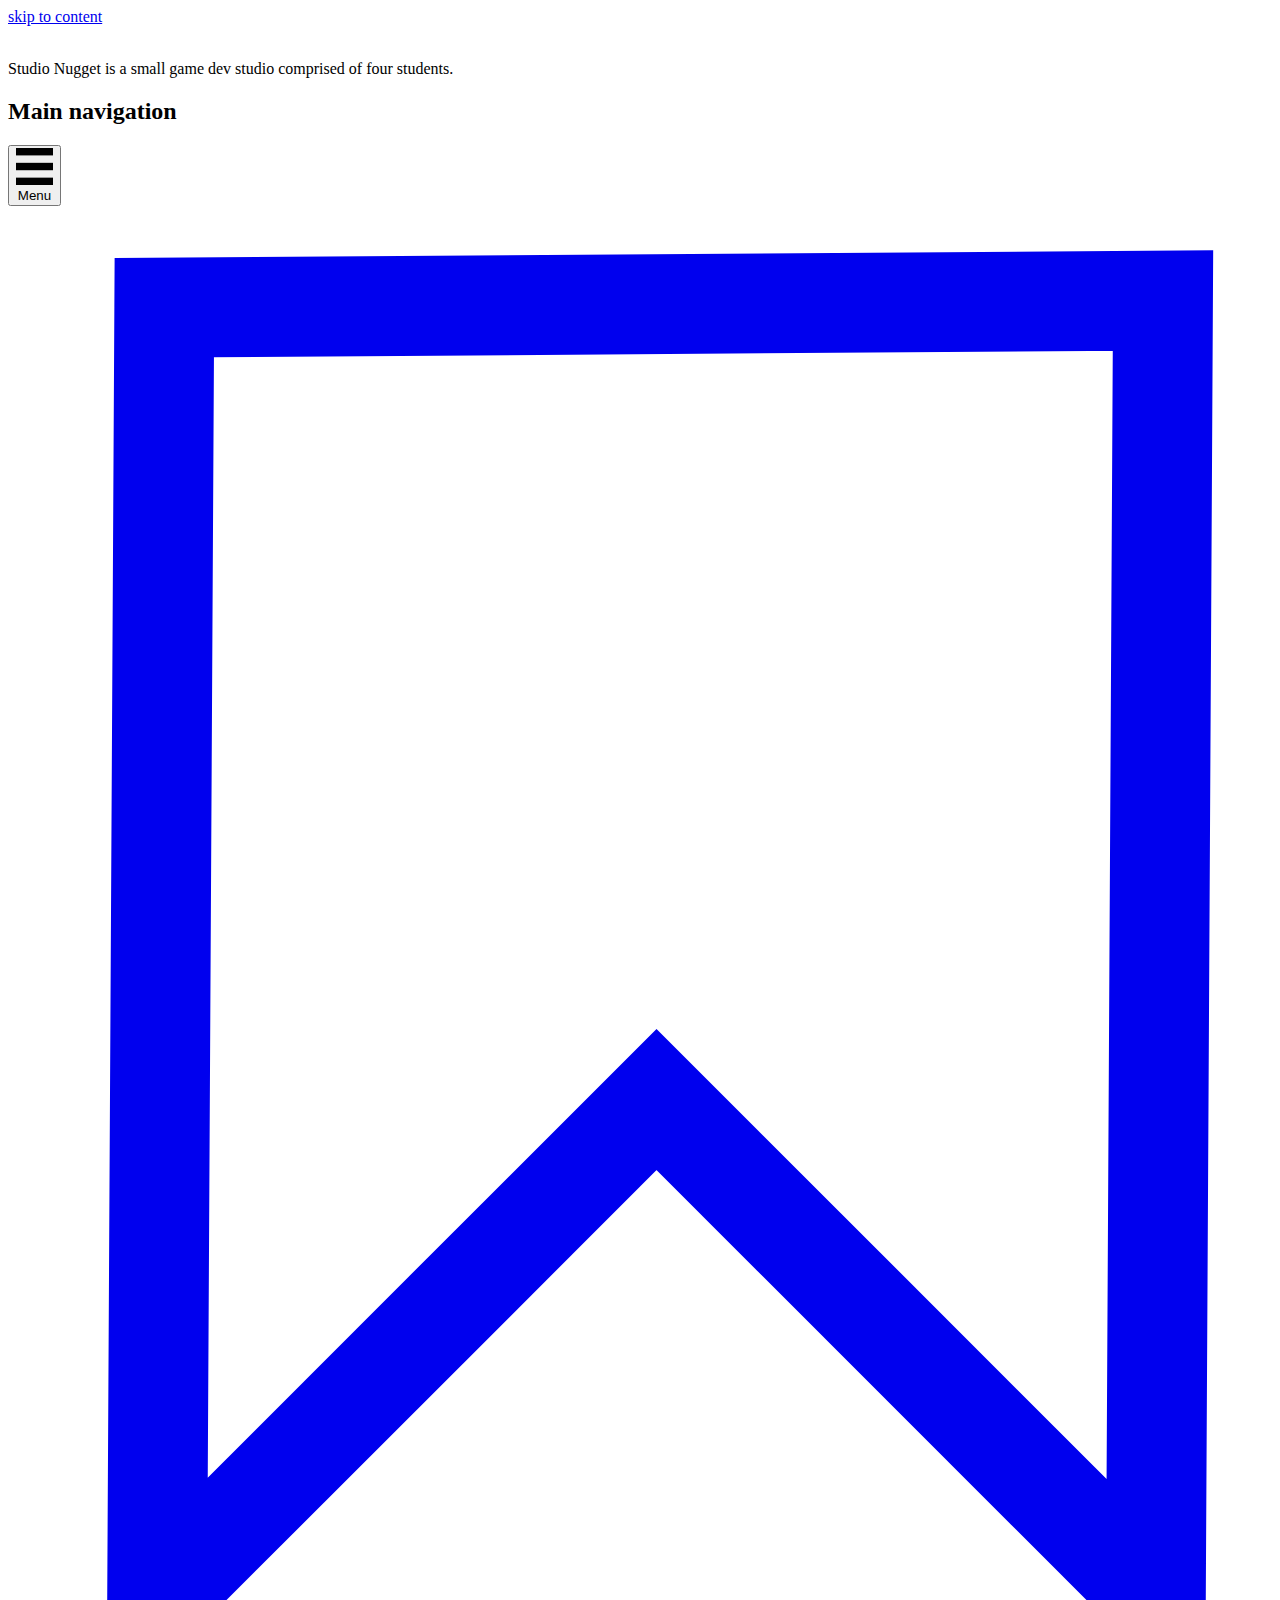
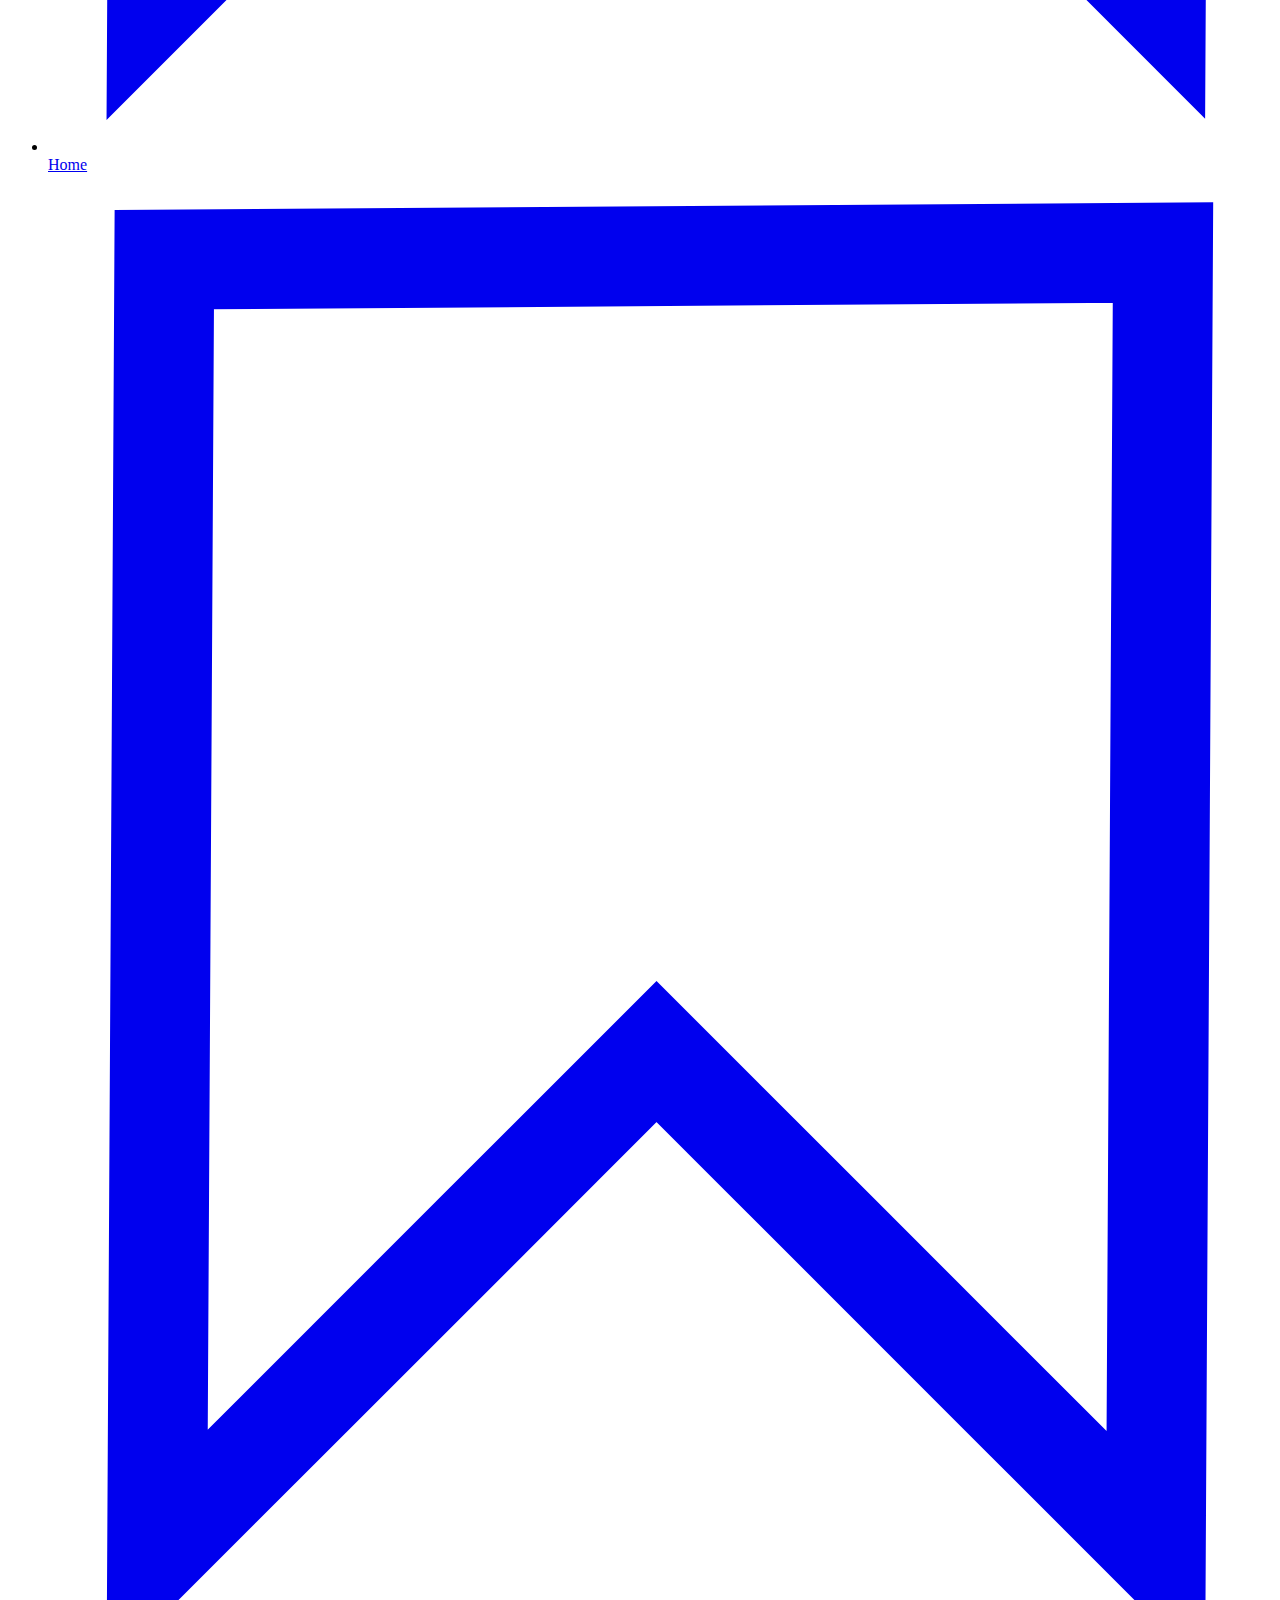
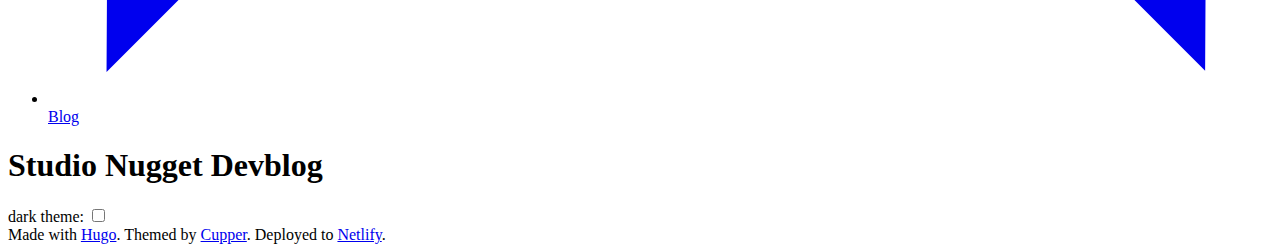
==== docs/index.html @ 91580c2d "first commit" ====
<!DOCTYPE html>
<html lang="en">
  <head>
  <meta charset="utf-8">
  <meta name="viewport" content="width=device-width, initial-scale=1.0">
  <meta http-equiv="X-UA-Compatible" content="IE=edge">

  <meta name="generator" content="Hugo 0.54.0" />
  <link rel="canonical" href="https://studio-nugget.github.io/blog/">

  
    
      <meta name="description" content="Studio Nugget is a small game dev studio comprised of four students.">
    
  

  <link rel="apple-touch-icon" sizes="180x180" href="/apple-touch-icon.png">
  <link rel="icon" type="image/png" sizes="32x32" href="/favicon-32x32.png">
  <link rel="icon" type="image/png" sizes="16x16" href="/favicon-16x16.png">
  <link rel="manifest" href="/site.webmanifest">
  <link rel="mask-icon" href="/safari-pinned-tab.svg" color="#000000">
  <meta name="msapplication-TileColor" content="#ffffff">
  <meta name="theme-color" content="#ffffff">

  <link rel="stylesheet" href="https://studio-nugget.github.io/blog/css/prism.css" media="none" onload="this.media='all';">

  
  
  <link rel="stylesheet" type="text/css" href="https://studio-nugget.github.io/blog/css/styles.css">

  <style id="inverter" media="none">
    html { filter: invert(100%) }
    * { background-color: inherit }
    img:not([src*=".svg"]), .colors, iframe, .demo-container { filter: invert(100%) }
  </style>

  
  
    
  
  <title>Studio Nugget Devblog</title>
</head>

  <body>
    <a href="#main">skip to content</a>
    <svg style="display: none">
  <symbol id="bookmark" viewBox="0 0 40 50">
   <g transform="translate(2266 3206.2)">
    <path style="stroke:currentColor;stroke-width:3.2637;fill:none" d="m-2262.2-3203.4-.2331 42.195 16.319-16.318 16.318 16.318.2331-42.428z"/>
   </g>
  </symbol>

  <symbol id="w3c" viewBox="0 0 127.09899 67.763">
   <text font-size="83" style="font-size:83px;font-family:Trebuchet;letter-spacing:-12;fill-opacity:0" letter-spacing="-12" y="67.609352" x="-26.782778">W3C</text>
   <text font-size="83" style="font-size:83px;font-weight:bold;font-family:Trebuchet;fill-opacity:0" y="67.609352" x="153.21722" font-weight="bold">SVG</text>
   <path style="fill:currentColor;image-rendering:optimizeQuality;shape-rendering:geometricPrecision" d="m33.695.377 12.062 41.016 12.067-41.016h8.731l-19.968 67.386h-.831l-12.48-41.759-12.479 41.759h-.832l-19.965-67.386h8.736l12.061 41.016 8.154-27.618-3.993-13.397h8.737z"/>
   <path style="fill:currentColor;image-rendering:optimizeQuality;shape-rendering:geometricPrecision" d="m91.355 46.132c0 6.104-1.624 11.234-4.862 15.394-3.248 4.158-7.45 6.237-12.607 6.237-3.882 0-7.263-1.238-10.148-3.702-2.885-2.47-5.02-5.812-6.406-10.022l6.82-2.829c1.001 2.552 2.317 4.562 3.953 6.028 1.636 1.469 3.56 2.207 5.781 2.207 2.329 0 4.3-1.306 5.909-3.911 1.609-2.606 2.411-5.738 2.411-9.401 0-4.049-.861-7.179-2.582-9.399-1.995-2.604-5.129-3.912-9.397-3.912h-3.327v-3.991l11.646-20.133h-14.062l-3.911 6.655h-2.493v-14.976h32.441v4.075l-12.31 21.217c4.324 1.385 7.596 3.911 9.815 7.571 2.22 3.659 3.329 7.953 3.329 12.892z"/>
   <path style="fill:currentColor;image-rendering:optimizeQuality;shape-rendering:geometricPrecision" d="m125.21 0 1.414 8.6-5.008 9.583s-1.924-4.064-5.117-6.314c-2.693-1.899-4.447-2.309-7.186-1.746-3.527.73-7.516 4.938-9.258 10.13-2.084 6.21-2.104 9.218-2.178 11.978-.115 4.428.58 7.043.58 7.043s-3.04-5.626-3.011-13.866c.018-5.882.947-11.218 3.666-16.479 2.404-4.627 5.954-7.404 9.114-7.728 3.264-.343 5.848 1.229 7.841 2.938 2.089 1.788 4.213 5.698 4.213 5.698l4.94-9.837z"/>
   <path style="fill:currentColor;image-rendering:optimizeQuality;shape-rendering:geometricPrecision" d="m125.82 48.674s-2.208 3.957-3.589 5.48c-1.379 1.524-3.849 4.209-6.896 5.555-3.049 1.343-4.646 1.598-7.661 1.306-3.01-.29-5.807-2.032-6.786-2.764-.979-.722-3.486-2.864-4.897-4.854-1.42-2-3.634-5.995-3.634-5.995s1.233 4.001 2.007 5.699c.442.977 1.81 3.965 3.749 6.572 1.805 2.425 5.315 6.604 10.652 7.545 5.336.945 9.002-1.449 9.907-2.031.907-.578 2.819-2.178 4.032-3.475 1.264-1.351 2.459-3.079 3.116-4.108.487-.758 1.276-2.286 1.276-2.286l-1.276-6.644z"/>
  </symbol>

  <symbol id="tag" viewBox="0 0 177.16535 177.16535">
    <g transform="translate(0 -875.2)">
     <path style="fill-rule:evenodd;stroke-width:0;fill:currentColor" d="m159.9 894.3-68.79 8.5872-75.42 77.336 61.931 60.397 75.429-76.565 6.8495-69.755zm-31.412 31.835a10.813 10.813 0 0 1 1.8443 2.247 10.813 10.813 0 0 1 -3.5174 14.872l-.0445.0275a10.813 10.813 0 0 1 -14.86 -3.5714 10.813 10.813 0 0 1 3.5563 -14.863 10.813 10.813 0 0 1 13.022 1.2884z"/>
    </g>
  </symbol>

  <symbol id="balloon" viewBox="0 0 141.73228 177.16535">
   <g transform="translate(0 -875.2)">
    <g>
     <path style="fill:currentColor" d="m68.156 882.83-.88753 1.4269c-4.9564 7.9666-6.3764 17.321-5.6731 37.378.36584 10.437 1.1246 23.51 1.6874 29.062.38895 3.8372 3.8278 32.454 4.6105 38.459 4.6694-.24176 9.2946.2879 14.377 1.481 1.2359-3.2937 5.2496-13.088 8.886-21.623 6.249-14.668 8.4128-21.264 10.253-31.252 1.2464-6.7626 1.6341-12.156 1.4204-19.764-.36325-12.93-2.1234-19.487-6.9377-25.843-2.0833-2.7507-6.9865-7.6112-7.9127-7.8436-.79716-.20019-6.6946-1.0922-6.7755-1.0248-.02213.0182-5.0006-.41858-7.5248-.22808l-2.149-.22808h-3.3738z"/>
     <path style="fill:currentColor" d="m61.915 883.28-3.2484.4497c-1.7863.24724-3.5182.53481-3.8494.63994-2.4751.33811-4.7267.86957-6.7777 1.5696-.28598 0-1.0254.20146-2.3695.58589-5.0418 1.4418-6.6374 2.2604-8.2567 4.2364-6.281 7.6657-11.457 18.43-12.932 26.891-1.4667 8.4111.71353 22.583 5.0764 32.996 3.8064 9.0852 13.569 25.149 22.801 37.517 1.3741 1.841 2.1708 2.9286 2.4712 3.5792 3.5437-1.1699 6.8496-1.9336 10.082-2.3263-1.3569-5.7831-4.6968-21.86-6.8361-33.002-.92884-4.8368-2.4692-14.322-3.2452-19.991-.68557-5.0083-.77707-6.9534-.74159-15.791.04316-10.803.41822-16.162 1.5026-21.503 1.4593-5.9026 3.3494-11.077 6.3247-15.852z"/>
     <path style="fill:currentColor" d="m94.499 885.78c-.10214-.0109-.13691 0-.0907.0409.16033.13489 1.329 1.0675 2.5976 2.0723 6.7003 5.307 11.273 14.568 12.658 25.638.52519 4.1949.24765 14.361-.5059 18.523-2.4775 13.684-9.7807 32.345-20.944 53.519l-3.0559 5.7971c2.8082.76579 5.7915 1.727 8.9926 2.8441 11.562-11.691 18.349-19.678 24.129-28.394 7.8992-11.913 11.132-20.234 12.24-31.518.98442-10.02-1.5579-20.876-6.7799-28.959-.2758-.4269-.57803-.86856-.89617-1.3166-3.247-6.13-9.752-12.053-21.264-16.131-2.3687-.86369-6.3657-2.0433-7.0802-2.1166z"/>
     <path style="fill:currentColor" d="m32.52 892.22c-.20090-.13016-1.4606.81389-3.9132 2.7457-11.486 9.0476-17.632 24.186-16.078 39.61.79699 7.9138 2.4066 13.505 5.9184 20.562 5.8577 11.77 14.749 23.219 30.087 38.74.05838.059.12188.1244.18052.1838 1.3166-.5556 2.5965-1.0618 3.8429-1.5199-.66408-.32448-1.4608-1.3297-3.8116-4.4602-5.0951-6.785-8.7512-11.962-13.051-18.486-5.1379-7.7948-5.0097-7.5894-8.0586-13.054-6.2097-11.13-8.2674-17.725-8.6014-27.563-.21552-6.3494.13041-9.2733 1.775-14.987 2.1832-7.5849 3.9273-10.986 9.2693-18.07 1.7839-2.3656 2.6418-3.57 2.4409-3.7003z"/>
     <path style="fill:currentColor" d="m69.133 992.37c-6.2405.0309-12.635.76718-19.554 2.5706 4.6956 4.7759 9.935 10.258 12.05 12.625l4.1272 4.6202h11.493l3.964-4.4516c2.0962-2.3541 7.4804-7.9845 12.201-12.768-8.378-1.4975-16.207-2.6353-24.281-2.5955z"/>
     <rect style="stroke-width:0;fill:currentColor" ry="2.0328" height="27.746" width="22.766" y="1017.7" x="60.201"/>
    </g>
   </g>
  </symbol>

  <symbol id="info" viewBox="0 0 41.667 41.667">
   <g transform="translate(-37.035 -1004.6)">
    <path style="stroke-linejoin:round;stroke:currentColor;stroke-linecap:round;stroke-width:3.728;fill:none" d="m76.25 1030.2a18.968 18.968 0 0 1 -23.037 13.709 18.968 18.968 0 0 1 -13.738 -23.019 18.968 18.968 0 0 1 23.001 -13.768 18.968 18.968 0 0 1 13.798 22.984"/>
    <g transform="matrix(1.1146 0 0 1.1146 -26.276 -124.92)">
     <path style="stroke:currentColor;stroke-linecap:round;stroke-width:3.728;fill:none" d="m75.491 1039.5v-8.7472"/>
     <path style="stroke-width:0;fill:currentColor" transform="scale(-1)" d="m-73.193-1024.5a2.3719 2.3719 0 0 1 -2.8807 1.7142 2.3719 2.3719 0 0 1 -1.718 -2.8785 2.3719 2.3719 0 0 1 2.8763 -1.7217 2.3719 2.3719 0 0 1 1.7254 2.8741"/>
    </g>
   </g>
  </symbol>

  <symbol id="warning" viewBox="0 0 48.430474 41.646302">
    <g transform="translate(-1.1273 -1010.2)">
     <path style="stroke-linejoin:round;stroke:currentColor;stroke-linecap:round;stroke-width:4.151;fill:none" d="m25.343 1012.3-22.14 37.496h44.28z"/>
     <path style="stroke:currentColor;stroke-linecap:round;stroke-width:4.1512;fill:none" d="m25.54 1027.7v8.7472"/>
     <path style="stroke-width:0;fill:currentColor" d="m27.839 1042.8a2.3719 2.3719 0 0 1 -2.8807 1.7143 2.3719 2.3719 0 0 1 -1.718 -2.8785 2.3719 2.3719 0 0 1 2.8763 -1.7217 2.3719 2.3719 0 0 1 1.7254 2.8741"/>
    </g>
  </symbol>

  <symbol id="menu" viewBox="0 0 50 50">
     <rect style="stroke-width:0;fill:currentColor" height="10" width="50" y="0" x="0"/>
     <rect style="stroke-width:0;fill:currentColor" height="10" width="50" y="20" x="0"/>
     <rect style="stroke-width:0;fill:currentColor" height="10" width="50" y="40" x="0"/>
   </symbol>

   <symbol id="link" viewBox="0 0 50 50">
    <g transform="translate(0 -1002.4)">
     <g transform="matrix(.095670 0 0 .095670 2.3233 1004.9)">
      <g>
       <path style="stroke-width:0;fill:currentColor" d="m452.84 192.9-128.65 128.65c-35.535 35.54-93.108 35.54-128.65 0l-42.881-42.886 42.881-42.876 42.884 42.876c11.845 11.822 31.064 11.846 42.886 0l128.64-128.64c11.816-11.831 11.816-31.066 0-42.9l-42.881-42.881c-11.822-11.814-31.064-11.814-42.887 0l-45.928 45.936c-21.292-12.531-45.491-17.905-69.449-16.291l72.501-72.526c35.535-35.521 93.136-35.521 128.64 0l42.886 42.881c35.535 35.523 35.535 93.141-.001 128.66zm-254.28 168.51-45.903 45.9c-11.845 11.846-31.064 11.817-42.881 0l-42.884-42.881c-11.845-11.821-11.845-31.041 0-42.886l128.65-128.65c11.819-11.814 31.069-11.814 42.884 0l42.886 42.886 42.876-42.886-42.876-42.881c-35.54-35.521-93.113-35.521-128.65 0l-128.65 128.64c-35.538 35.545-35.538 93.146 0 128.65l42.883 42.882c35.51 35.54 93.11 35.54 128.65 0l72.496-72.499c-23.956 1.597-48.092-3.784-69.474-16.283z"/>
      </g>
     </g>
    </g>
  </symbol>

  <symbol id="doc" viewBox="0 0 35 45">
   <g transform="translate(-147.53 -539.83)">
    <path style="stroke:currentColor;stroke-width:2.4501;fill:none" d="m149.38 542.67v39.194h31.354v-39.194z"/>
    <g style="stroke-width:25" transform="matrix(.098003 0 0 .098003 133.69 525.96)">
     <path d="m220 252.36h200" style="stroke:currentColor;stroke-width:25;fill:none"/>
     <path style="stroke:currentColor;stroke-width:25;fill:none" d="m220 409.95h200"/>
     <path d="m220 488.74h200" style="stroke:currentColor;stroke-width:25;fill:none"/>
     <path d="m220 331.15h200" style="stroke:currentColor;stroke-width:25;fill:none"/>
    </g>
   </g>
 </symbol>

 <symbol id="tick" viewBox="0 0 177.16535 177.16535">
  <g transform="translate(0 -875.2)">
   <rect style="stroke-width:0;fill:currentColor" transform="rotate(30)" height="155" width="40" y="702.99" x="556.82"/>
   <rect style="stroke-width:0;fill:currentColor" transform="rotate(30)" height="40" width="90.404" y="817.99" x="506.42"/>
  </g>
 </symbol>
</svg>

    <div class="wrapper">
      <header class="intro-and-nav" role="banner">
  <div>
    <div class="intro">
      <a class="logo" href="/" aria-label="Studio Nugget Devblog home page">
        <img src="https://studio-nugget.github.io/blog/images/logo.svg" alt="">
      </a>
      <p class="library-desc">
        
          Studio Nugget is a small game dev studio comprised of four students.
        
      </p>
    </div>
    <nav id="patterns-nav" class="patterns" role="navigation">
  <h2 class="vh">Main navigation</h2>
  <button id="menu-button" aria-expanded="false">
    <svg viewBox="0 0 50 50" aria-hidden="true" focusable="false">
      <use xlink:href="#menu"></use>
    </svg>
    Menu
  </button>
  
  <ul id="patterns-list">
  
    <li class="pattern">
      
      
      
      
      <a href="/blog/" aria-current="page">
        <svg class="bookmark-icon" aria-hidden="true" focusable="false" viewBox="0 0 40 50">
          <use xlink:href="#bookmark"></use>
        </svg>
        <span class="text">Home</span>
      </a>
    </li>
  
    <li class="pattern">
      
      
      
      
      <a href="/blog/posts/" >
        <svg class="bookmark-icon" aria-hidden="true" focusable="false" viewBox="0 0 40 50">
          <use xlink:href="#bookmark"></use>
        </svg>
        <span class="text">Blog</span>
      </a>
    </li>
  
  </ul>
</nav>
  </div>
</header>
      <div class="main-and-footer">
        <div>
          
  <main id="main">
    <h1>Studio Nugget Devblog</h1>
    
  </main>

          <footer role="contentinfo">
  <div>
    <label for="themer">
      dark theme: <input type="checkbox" id="themer" class="vh">
      <span aria-hidden="true"></span>
    </label>
  </div>
  
    Made with <a href="https://gohugo.io/">Hugo</a>. Themed by <a href="https://github.com/zwbetz-gh/cupper-hugo-theme">Cupper</a>. Deployed to <a href="https://www.netlify.com/">Netlify</a>.
  
</footer>

        </div>
      </div>
    </div>
    <script src="https://studio-nugget.github.io/blog/js/prism.js"></script>
<script src="https://studio-nugget.github.io/blog/js/dom-scripts.js"></script>

    
  

  </body>
</html>
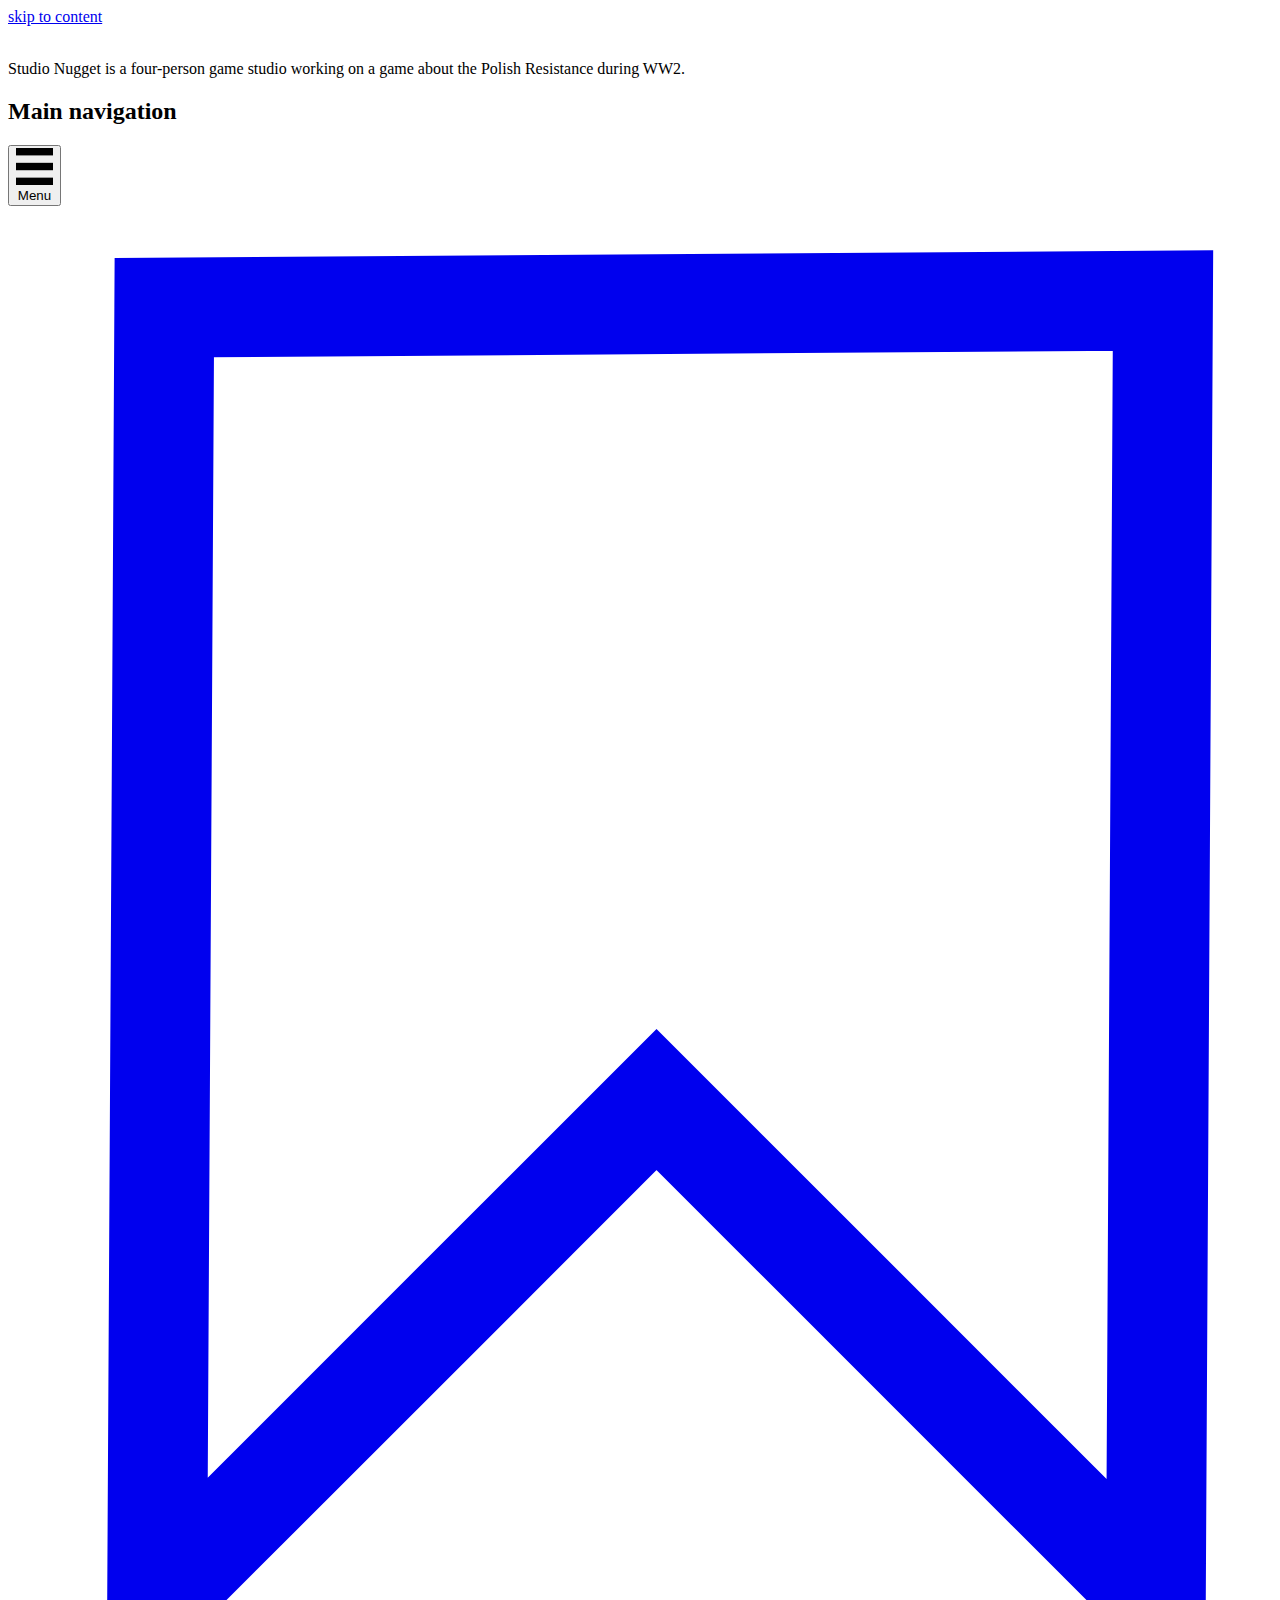
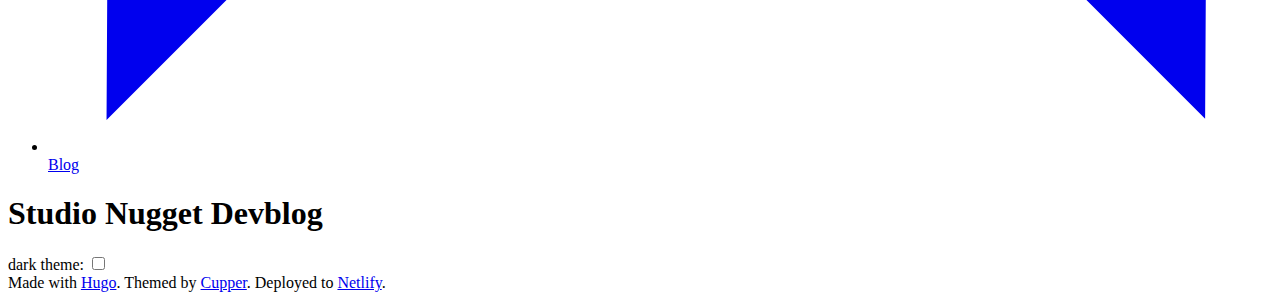
==== commit c975fb0e: "first post" ====
--- a/docs/index.html
+++ b/docs/index.html
@@ -5,7 +5,7 @@
   <meta name="viewport" content="width=device-width, initial-scale=1.0">
   <meta http-equiv="X-UA-Compatible" content="IE=edge">
 
-  <meta name="generator" content="Hugo 0.54.0" />
+  <meta name="generator" content="Hugo 0.55.6" />
   <link rel="canonical" href="https://studio-nugget.github.io/blog/">
 
   
@@ -141,7 +141,7 @@
       </a>
       <p class="library-desc">
         
-          Studio Nugget is a small game dev studio comprised of four students.
+          Studio Nugget is a four-person game studio working on a game about the Polish Resistance during WW2.
         
       </p>
     </div>
@@ -161,19 +161,6 @@
       
       
       
-      <a href="/blog/" aria-current="page">
-        <svg class="bookmark-icon" aria-hidden="true" focusable="false" viewBox="0 0 40 50">
-          <use xlink:href="#bookmark"></use>
-        </svg>
-        <span class="text">Home</span>
-      </a>
-    </li>
-  
-    <li class="pattern">
-      
-      
-      
-      
       <a href="/blog/posts/" >
         <svg class="bookmark-icon" aria-hidden="true" focusable="false" viewBox="0 0 40 50">
           <use xlink:href="#bookmark"></use>
@@ -213,6 +200,7 @@
 <script src="https://studio-nugget.github.io/blog/js/dom-scripts.js"></script>
 
     
+    
   
 
   </body>
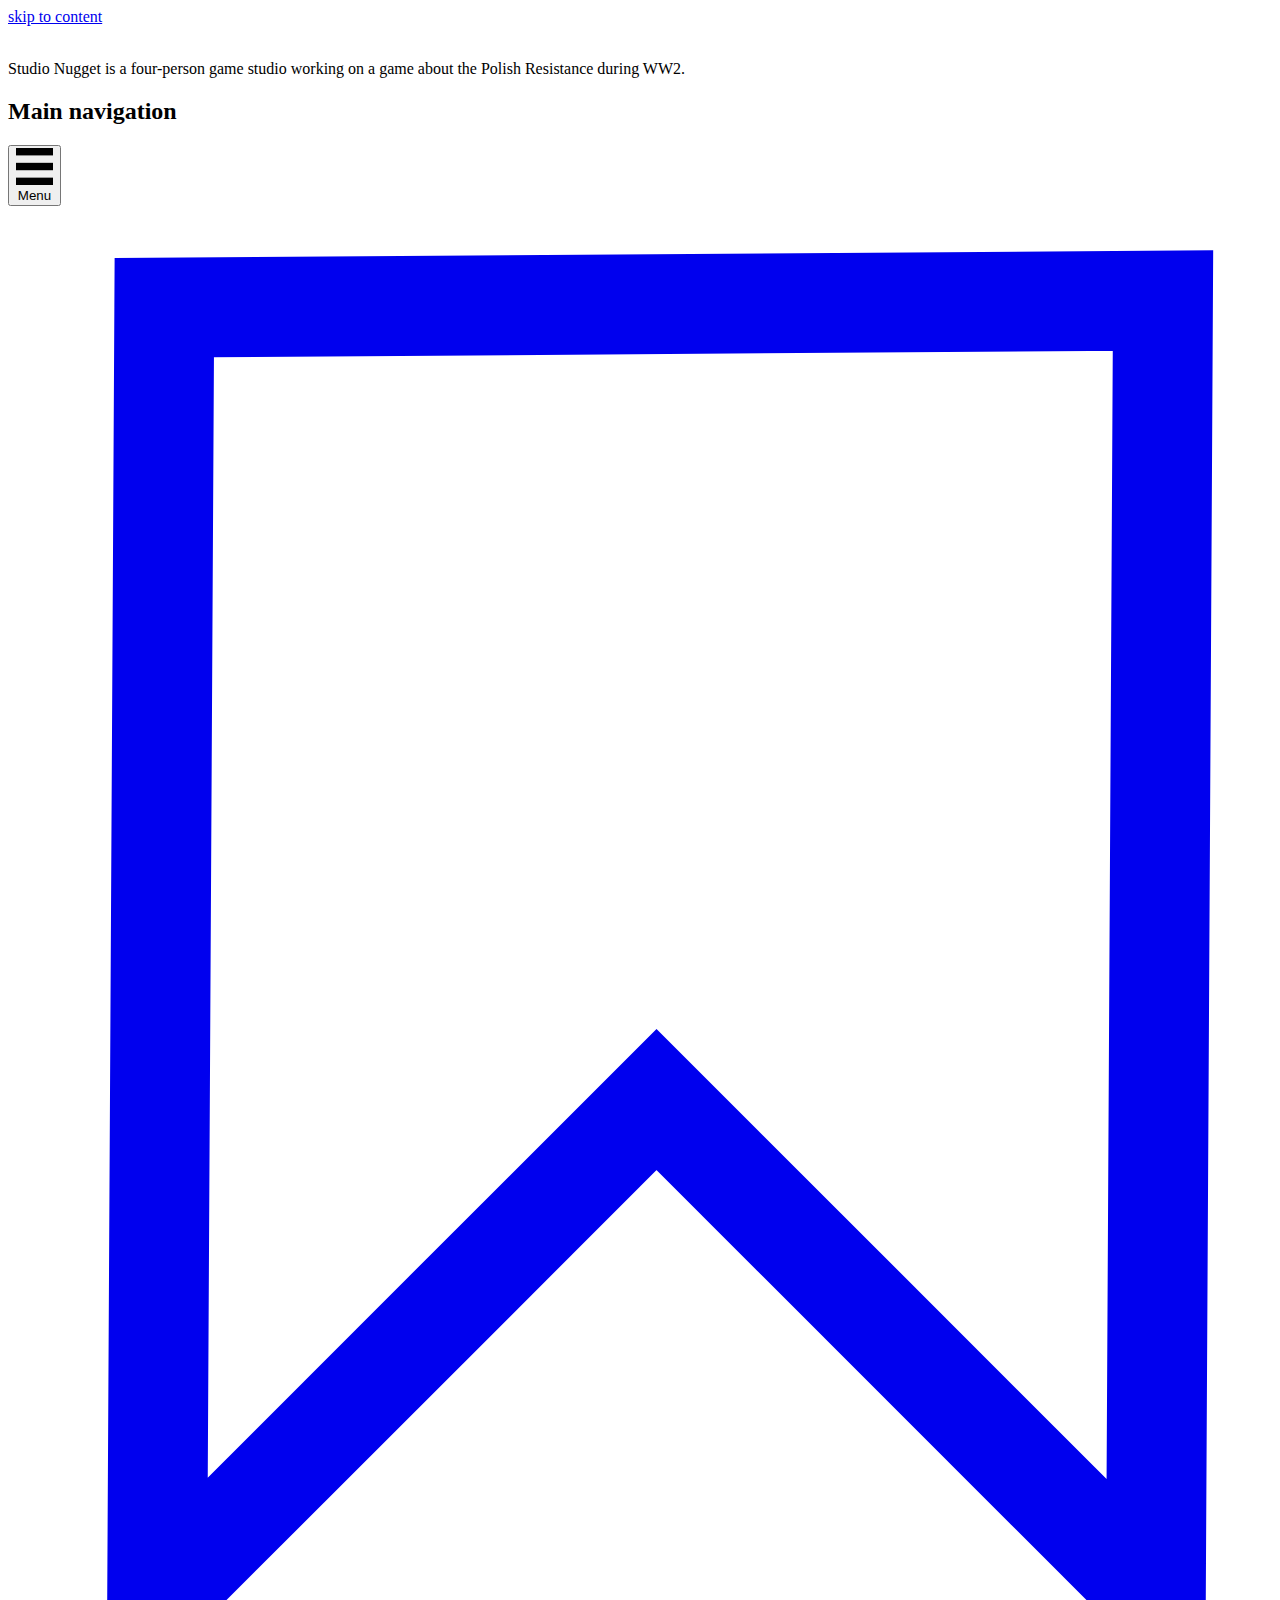
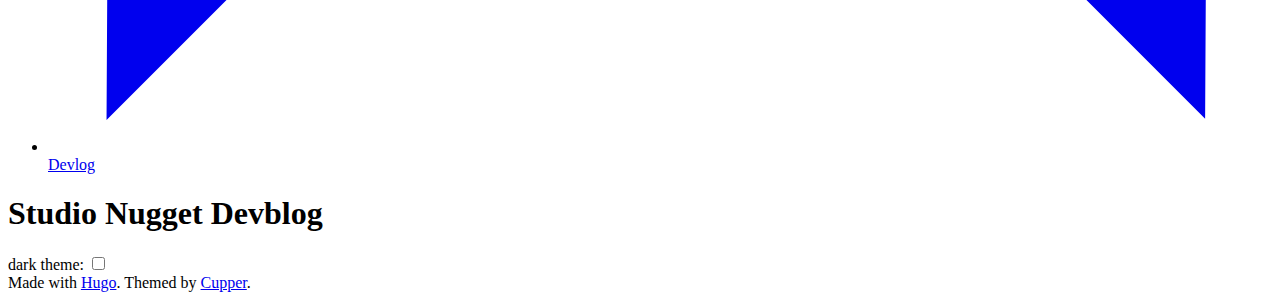
==== commit 5ad419c4: "minor fixes" ====
--- a/docs/index.html
+++ b/docs/index.html
@@ -165,7 +165,7 @@
         <svg class="bookmark-icon" aria-hidden="true" focusable="false" viewBox="0 0 40 50">
           <use xlink:href="#bookmark"></use>
         </svg>
-        <span class="text">Blog</span>
+        <span class="text">Devlog</span>
       </a>
     </li>
   
@@ -189,7 +189,7 @@
     </label>
   </div>
   
-    Made with <a href="https://gohugo.io/">Hugo</a>. Themed by <a href="https://github.com/zwbetz-gh/cupper-hugo-theme">Cupper</a>. Deployed to <a href="https://www.netlify.com/">Netlify</a>.
+    Made with <a href="https://gohugo.io/">Hugo</a>. Themed by <a href="https://github.com/zwbetz-gh/cupper-hugo-theme">Cupper</a>.
   
 </footer>
 
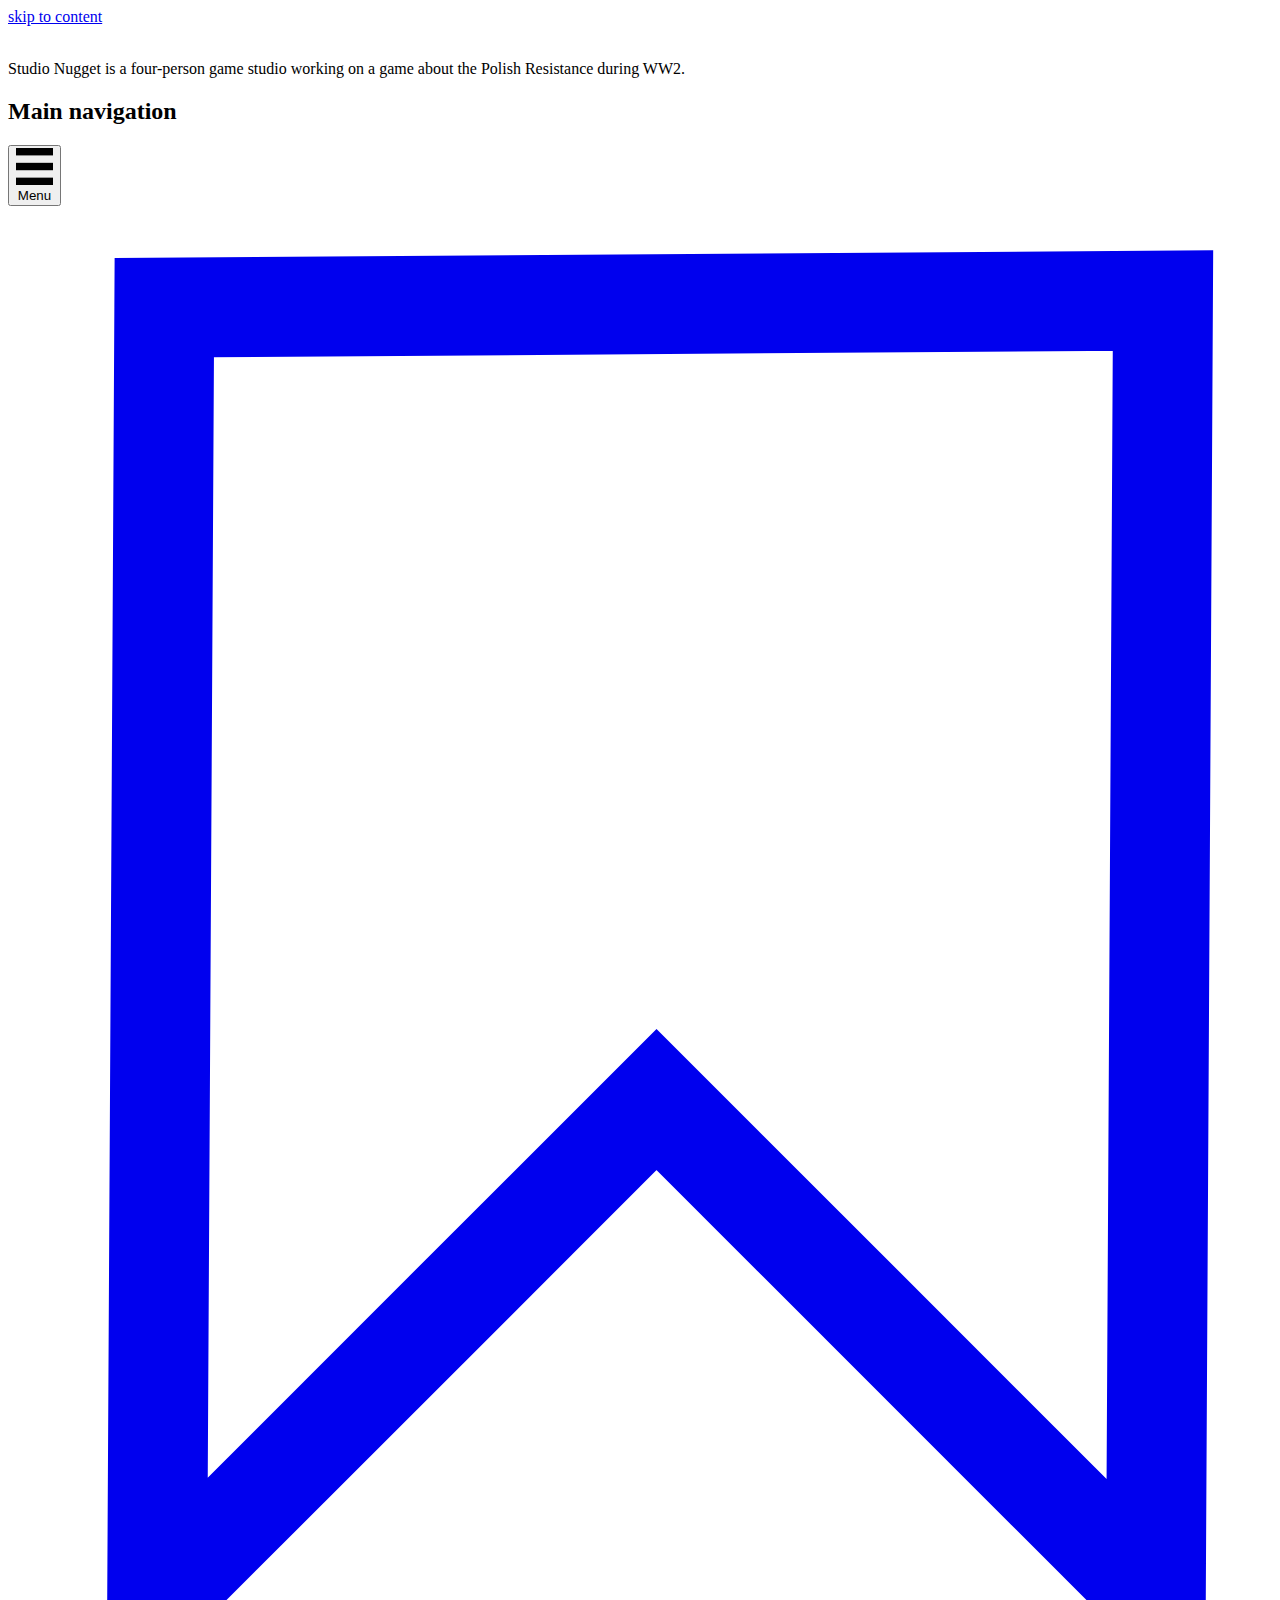
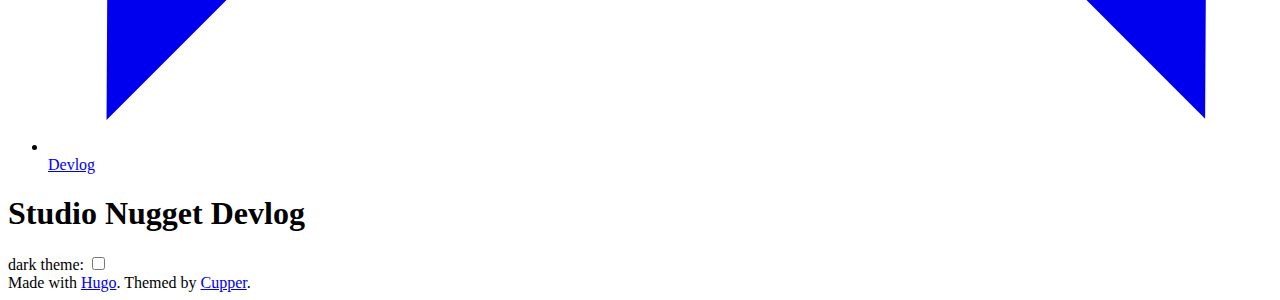
==== commit 3b9916ef: "minor typo and routing corrections" ====
--- a/docs/index.html
+++ b/docs/index.html
@@ -38,7 +38,7 @@
   
     
   
-  <title>Studio Nugget Devblog</title>
+  <title>Studio Nugget Devlog</title>
 </head>
 
   <body>
@@ -136,7 +136,7 @@
       <header class="intro-and-nav" role="banner">
   <div>
     <div class="intro">
-      <a class="logo" href="/" aria-label="Studio Nugget Devblog home page">
+      <a class="logo" href="/blog/" aria-label="Studio Nugget Devlog home page">
         <img src="https://studio-nugget.github.io/blog/images/logo.svg" alt="">
       </a>
       <p class="library-desc">
@@ -177,7 +177,7 @@
         <div>
           
   <main id="main">
-    <h1>Studio Nugget Devblog</h1>
+    <h1>Studio Nugget Devlog</h1>
     
   </main>
 
